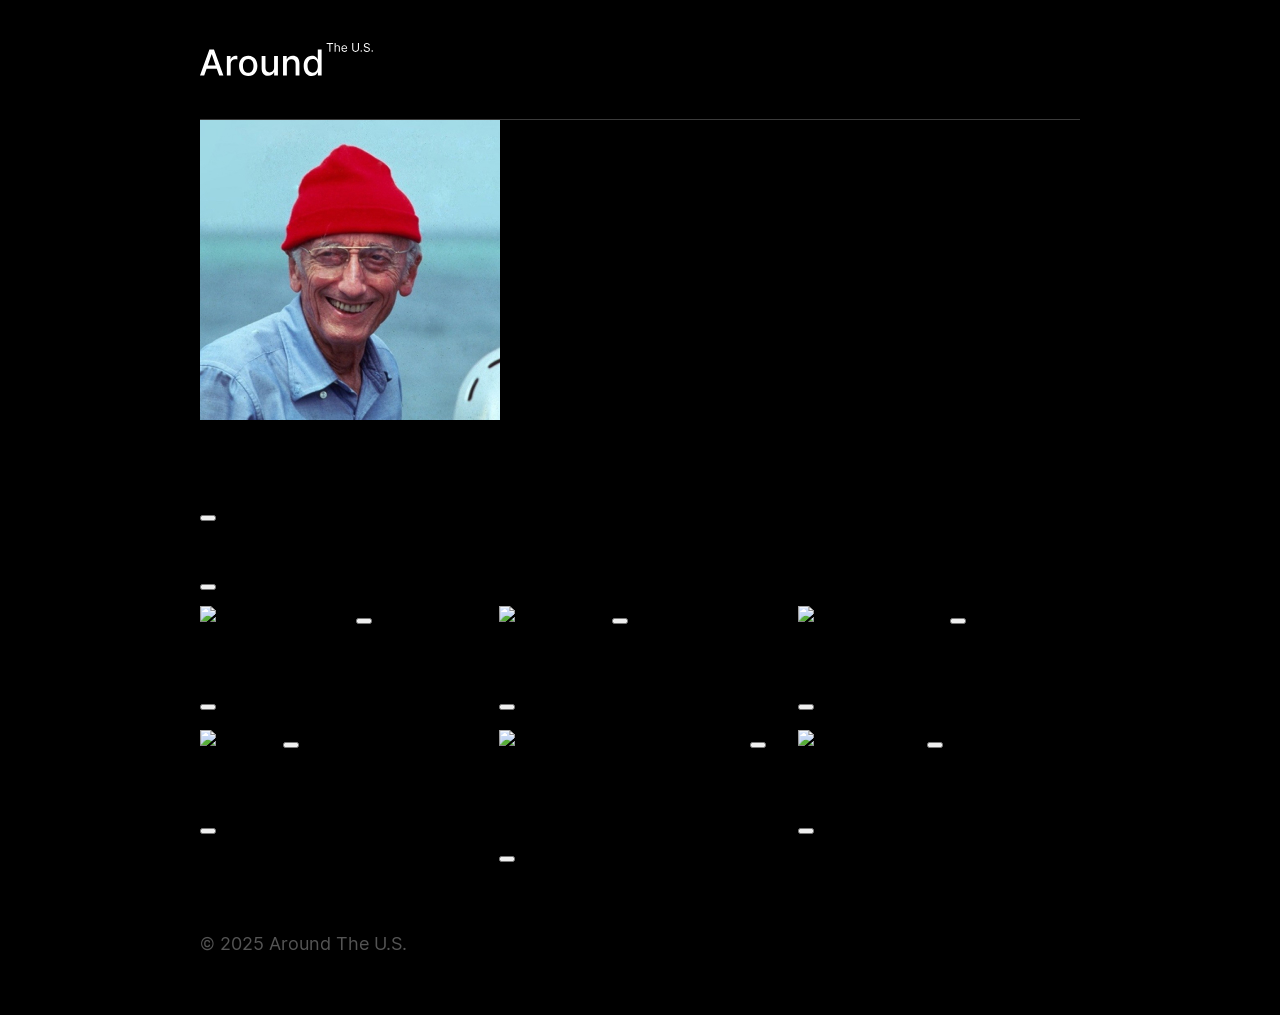
==== index.html @ a39a8e94 "Initial commit" ====
<!DOCTYPE html>
<html lang="es">
  <head>
    <meta charset="UTF-8" />
    <meta content="width=device-width, initial-scale=1.0" name="viewport" />
    <meta content="ie=edge" http-equiv="X-UA-Compatible" />
    <title>Around The U.S.</title>
    <link href="./pages/index.css" rel="stylesheet" />
  </head>
  <body class="page">
    <div class="page__content">
      <header class="header page__section">
        <img
          alt="Logotipo Around The U.S."
          class="logo header__logo"
          src="./images/logo.svg"
        />
      </header>
      <main class="content">
        <section class="profile page__section">
          <img class="profile__image" src="./images/avatar.jpg" alt="Avatar" />
          <div class="profile__info">
            <h1 class="profile__title">Jacques Cousteau</h1>
            <button
              aria-label="Editar perfil"
              class="profile__edit-button"
              type="button"
            ></button>
            <p class="profile__description">Explorador</p>
          </div>
          <button
            aria-label="Agregar tarjeta"
            class="profile__add-button"
            type="button"
          ></button>
        </section>
        <section class="cards page__section">
          <ul class="cards__list">
            <li class="card">
              <img
                class="card__image"
                src="https://practicum-content.s3.us-west-1.amazonaws.com/web-code/moved_yosemite.jpg"
                alt="Valle de Yosemite"
              />
              <button
                aria-label="Eliminar tarjeta"
                class="card__delete-button"
                type="button"
              ></button>
              <div class="card__description">
                <h2 class="card__title">Valle de Yosemite</h2>
                <button
                  aria-label="Botón Me gusta"
                  class="card__like-button"
                  type="button"
                ></button>
              </div>
            </li>
            <li class="card">
              <img
                class="card__image"
                src="https://practicum-content.s3.us-west-1.amazonaws.com/web-code/moved_lake-louise.jpg"
                alt="Lago Louise"
              />
              <button
                aria-label="Eliminar tarjeta"
                class="card__delete-button"
                type="button"
              ></button>
              <div class="card__description">
                <h2 class="card__title">Lago Louise</h2>
                <button
                  aria-label="Botón Me gusta"
                  class="card__like-button"
                  type="button"
                ></button>
              </div>
            </li>
            <li class="card">
              <img
                class="card__image"
                src="https://practicum-content.s3.us-west-1.amazonaws.com/web-code/moved_bald-mountains.jpg"
                alt="Montañas Calvas"
              />
              <button
                aria-label="Eliminar tarjeta"
                class="card__delete-button"
                type="button"
              ></button>
              <div class="card__description">
                <h2 class="card__title">Montañas Calvas</h2>
                <button
                  aria-label="Botón Me gusta"
                  class="card__like-button"
                  type="button"
                ></button>
              </div>
            </li>
            <li class="card">
              <img
                class="card__image"
                src="https://practicum-content.s3.us-west-1.amazonaws.com/web-code/moved_latemar.jpg"
                alt="Latemar"
              />
              <button
                aria-label="Eliminar tarjeta"
                class="card__delete-button"
                type="button"
              ></button>
              <div class="card__description">
                <h2 class="card__title">Latemar</h2>
                <button
                  aria-label="Botón Me gusta"
                  class="card__like-button"
                  type="button"
                ></button>
              </div>
            </li>
            <li class="card">
              <img
                class="card__image"
                src="https://practicum-content.s3.us-west-1.amazonaws.com/web-code/moved_vanoise.jpg"
                alt="Parque Nacional de la Vanoise"
              />
              <button
                aria-label="Eliminar tarjeta"
                class="card__delete-button"
                type="button"
              ></button>
              <div class="card__description">
                <h2 class="card__title">Parque Nacional de la Vanoise</h2>
                <button
                  aria-label="Botón Me gusta"
                  class="card__like-button"
                  type="button"
                ></button>
              </div>
            </li>
            <li class="card">
              <img
                class="card__image"
                src="https://practicum-content.s3.us-west-1.amazonaws.com/web-code/moved_lago.jpg"
                alt="Lago di Braies"
              />
              <button
                aria-label="Eliminar tarjeta"
                class="card__delete-button"
                type="button"
              ></button>
              <div class="card__description">
                <h2 class="card__title">Lago di Braies</h2>
                <button
                  aria-label="Botón Me gusta"
                  class="card__like-button"
                  type="button"
                ></button>
              </div>
            </li>
          </ul>
        </section>
      </main>
      <footer class="footer page__section">
        <p class="footer__copyright">© 2025 Around The U.S.</p>
      </footer>
      <div class="popup" id="edit-popup">
        <div class="popup__content">
          <button
            aria-label="Cerrar ventana emergente"
            class="popup__close"
            type="button"
          ></button>
          <h3 class="popup__title">Editar perfil</h3>
          <form class="popup__form" id="edit-profile-form">
            <input
              class="popup__input popup__input_type_name"
              name="name"
              placeholder="Nombre"
              type="text"
            />
            <input
              class="popup__input popup__input_type_description"
              name="description"
              placeholder="Acerca de mí"
              type="text"
            />
            <button class="button popup__button" type="submit">Guardar</button>
          </form>
        </div>
      </div>
      <div class="popup" id="new-card-popup">
        <div class="popup__content">
          <button
            aria-label="Cerrar ventana emergente"
            class="popup__close"
            type="button"
          ></button>
          <h3 class="popup__title">Nuevo lugar</h3>
          <form class="popup__form" id="new-card-form">
            <input
              class="popup__input popup__input_type_card-name"
              name="place-name"
              placeholder="Título"
              required
              type="text"
            />
            <input
              class="popup__input popup__input_type_url"
              name="link"
              placeholder="Enlace a la imagen"
              required
              type="url"
            />
            <button class="button popup__button" type="submit">Crear</button>
          </form>
        </div>
      </div>
      <div class="popup" id="image-popup">
        <div class="popup__content popup__content_content_image">
          <button
            aria-label="Cerrar ventana emergente"
            class="popup__close"
            type="button"
          ></button>
          <img alt="" class="popup__image" src="#" />
          <p class="popup__caption"></p>
        </div>
      </div>
    </div>
  </body>
</html>
---- pages/index.css ----
@import url("../vendor/normalize.css");
@import url("../vendor/fonts.css");

@import url("../blocks/page.css");
@import url("../blocks/header.css");
@import url("../blocks/content.css");
@import url("../blocks/footer.css");
@import url("../blocks/profile.css");
@import url("../blocks/cards.css");
@import url("../blocks/card.css");
@import url("../blocks/popup.css");
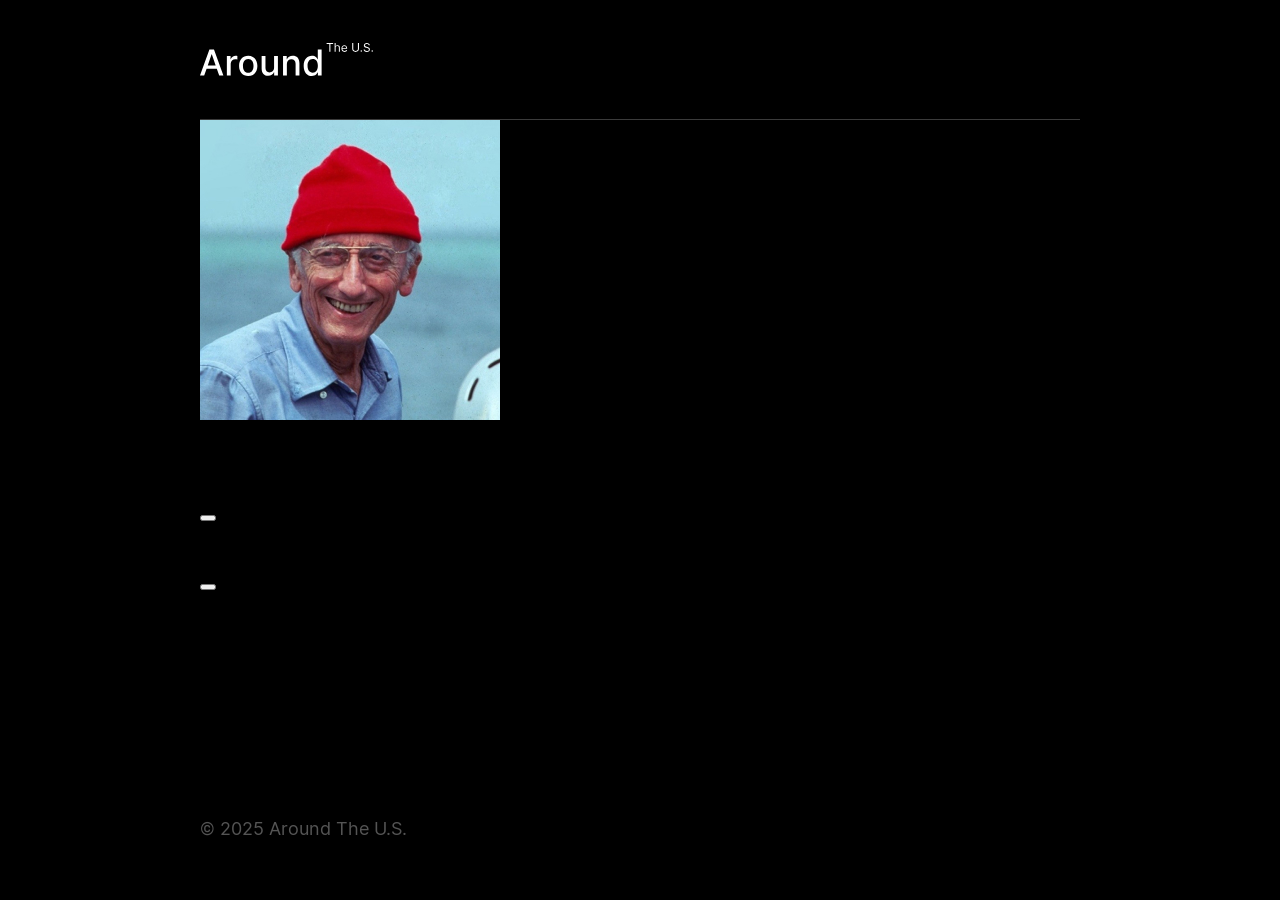
==== commit 7b65631c: "refactor: modules" ====
--- a/index.html
+++ b/index.html
@@ -36,126 +36,24 @@
         </section>
         <section class="cards page__section">
           <ul class="cards__list">
-            <li class="card">
-              <img
-                class="card__image"
-                src="https://practicum-content.s3.us-west-1.amazonaws.com/web-code/moved_yosemite.jpg"
-                alt="Valle de Yosemite"
-              />
-              <button
-                aria-label="Eliminar tarjeta"
-                class="card__delete-button"
-                type="button"
-              ></button>
-              <div class="card__description">
-                <h2 class="card__title">Valle de Yosemite</h2>
+            <template id="card__template">
+              <li class="card">
+                <img class="card__image" src="" alt="" />
                 <button
-                  aria-label="Botón Me gusta"
-                  class="card__like-button"
+                  aria-label="Eliminar tarjeta"
+                  class="card__delete-button"
                   type="button"
                 ></button>
-              </div>
-            </li>
-            <li class="card">
-              <img
-                class="card__image"
-                src="https://practicum-content.s3.us-west-1.amazonaws.com/web-code/moved_lake-louise.jpg"
-                alt="Lago Louise"
-              />
-              <button
-                aria-label="Eliminar tarjeta"
-                class="card__delete-button"
-                type="button"
-              ></button>
-              <div class="card__description">
-                <h2 class="card__title">Lago Louise</h2>
-                <button
-                  aria-label="Botón Me gusta"
-                  class="card__like-button"
-                  type="button"
-                ></button>
-              </div>
-            </li>
-            <li class="card">
-              <img
-                class="card__image"
-                src="https://practicum-content.s3.us-west-1.amazonaws.com/web-code/moved_bald-mountains.jpg"
-                alt="Montañas Calvas"
-              />
-              <button
-                aria-label="Eliminar tarjeta"
-                class="card__delete-button"
-                type="button"
-              ></button>
-              <div class="card__description">
-                <h2 class="card__title">Montañas Calvas</h2>
-                <button
-                  aria-label="Botón Me gusta"
-                  class="card__like-button"
-                  type="button"
-                ></button>
-              </div>
-            </li>
-            <li class="card">
-              <img
-                class="card__image"
-                src="https://practicum-content.s3.us-west-1.amazonaws.com/web-code/moved_latemar.jpg"
-                alt="Latemar"
-              />
-              <button
-                aria-label="Eliminar tarjeta"
-                class="card__delete-button"
-                type="button"
-              ></button>
-              <div class="card__description">
-                <h2 class="card__title">Latemar</h2>
-                <button
-                  aria-label="Botón Me gusta"
-                  class="card__like-button"
-                  type="button"
-                ></button>
-              </div>
-            </li>
-            <li class="card">
-              <img
-                class="card__image"
-                src="https://practicum-content.s3.us-west-1.amazonaws.com/web-code/moved_vanoise.jpg"
-                alt="Parque Nacional de la Vanoise"
-              />
-              <button
-                aria-label="Eliminar tarjeta"
-                class="card__delete-button"
-                type="button"
-              ></button>
-              <div class="card__description">
-                <h2 class="card__title">Parque Nacional de la Vanoise</h2>
-                <button
-                  aria-label="Botón Me gusta"
-                  class="card__like-button"
-                  type="button"
-                ></button>
-              </div>
-            </li>
-            <li class="card">
-              <img
-                class="card__image"
-                src="https://practicum-content.s3.us-west-1.amazonaws.com/web-code/moved_lago.jpg"
-                alt="Lago di Braies"
-              />
-              <button
-                aria-label="Eliminar tarjeta"
-                class="card__delete-button"
-                type="button"
-              ></button>
-              <div class="card__description">
-                <h2 class="card__title">Lago di Braies</h2>
-                <button
-                  aria-label="Botón Me gusta"
-                  class="card__like-button"
-                  type="button"
-                ></button>
-              </div>
-            </li>
+                <div class="card__description">
+                  <h2 class="card__title"></h2>
+                  <button
+                    aria-label="Botón Me gusta"
+                    class="card__like-button"
+                    type="button"
+                  ></button>
+                </div>
+              </li>
+            </template>
           </ul>
         </section>
       </main>
@@ -176,13 +74,21 @@
               name="name"
               placeholder="Nombre"
               type="text"
+              minlength="2"
+              maxlength="40"
+              required
             />
+            <span class="name-input-error"></span>
             <input
               class="popup__input popup__input_type_description"
               name="description"
               placeholder="Acerca de mí"
               type="text"
+              minlength="2"
+              maxlength="200"
+              required
             />
+            <span class="description-input-error"></span>
             <button class="button popup__button" type="submit">Guardar</button>
           </form>
         </div>
@@ -202,14 +108,20 @@
               placeholder="Título"
               required
               type="text"
+              minlength="2"
+              maxlength="30"
+              required
             />
+            <span class="place-name-input-error"></span>
             <input
               class="popup__input popup__input_type_url"
               name="link"
               placeholder="Enlace a la imagen"
               required
               type="url"
+              required
             />
+            <span class="link-input-error"></span>
             <button class="button popup__button" type="submit">Crear</button>
           </form>
         </div>
@@ -226,5 +138,9 @@
         </div>
       </div>
     </div>
+    <script type="modele" src="scripts/index.js"></script>
+    <script type="module" src="scripts/Cards.js"></script>
+    <script type="module" src="scripts/FormValidator.js"></script>
+    <script type="module" src="scripts/utils.js"></script>
   </body>
 </html>
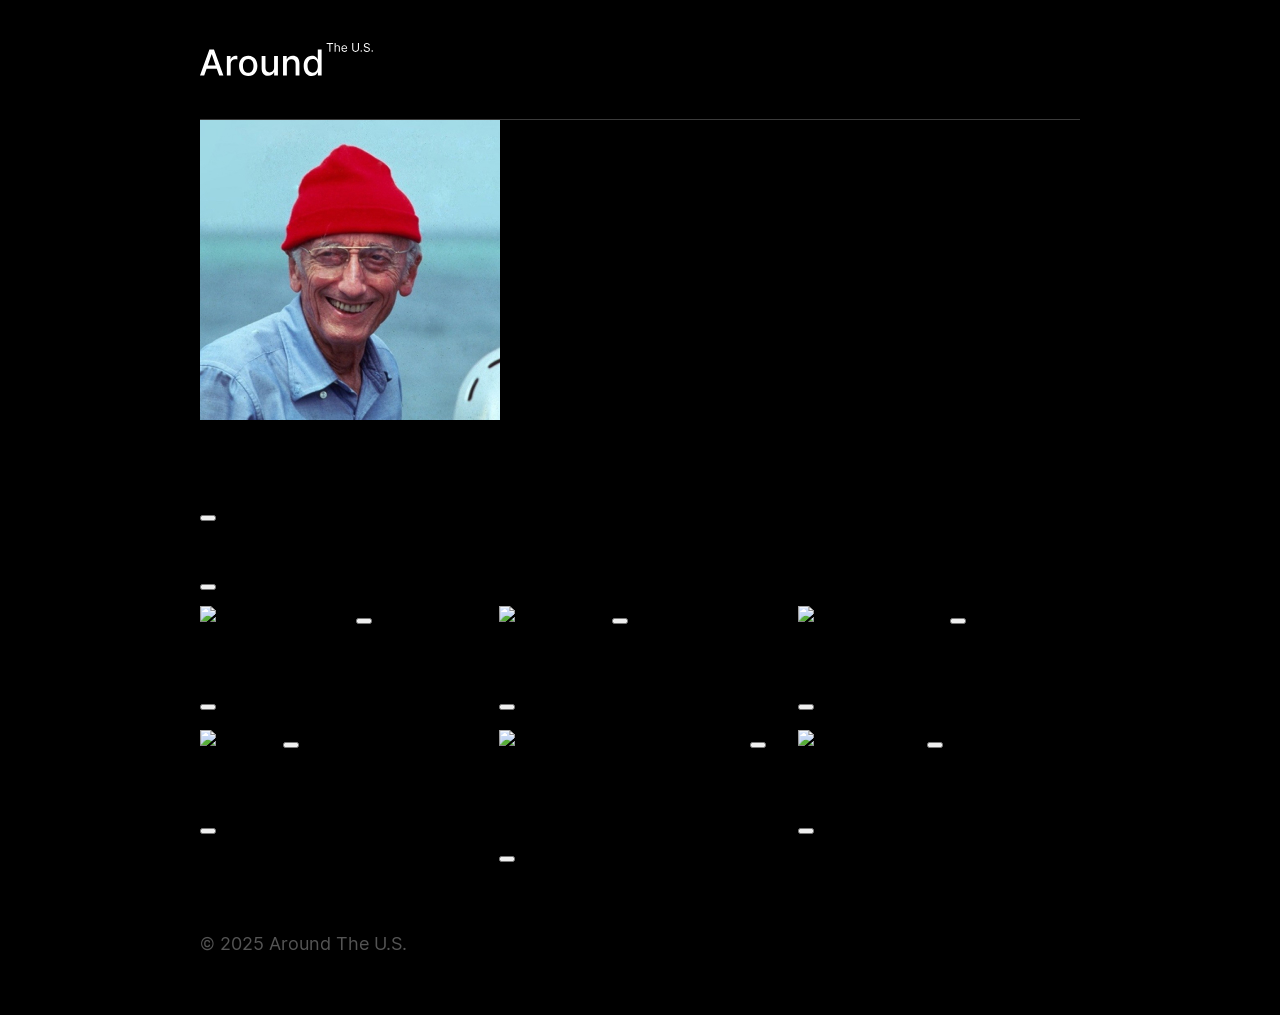
==== commit f487bf56: "refactor: imports Card y FormValidator" ====
--- a/index.html
+++ b/index.html
@@ -138,9 +138,6 @@
         </div>
       </div>
     </div>
-    <script type="modele" src="scripts/index.js"></script>
-    <script type="module" src="scripts/Cards.js"></script>
-    <script type="module" src="scripts/FormValidator.js"></script>
-    <script type="module" src="scripts/utils.js"></script>
+    <script type="module" src="scripts/index.js"></script>
   </body>
 </html>
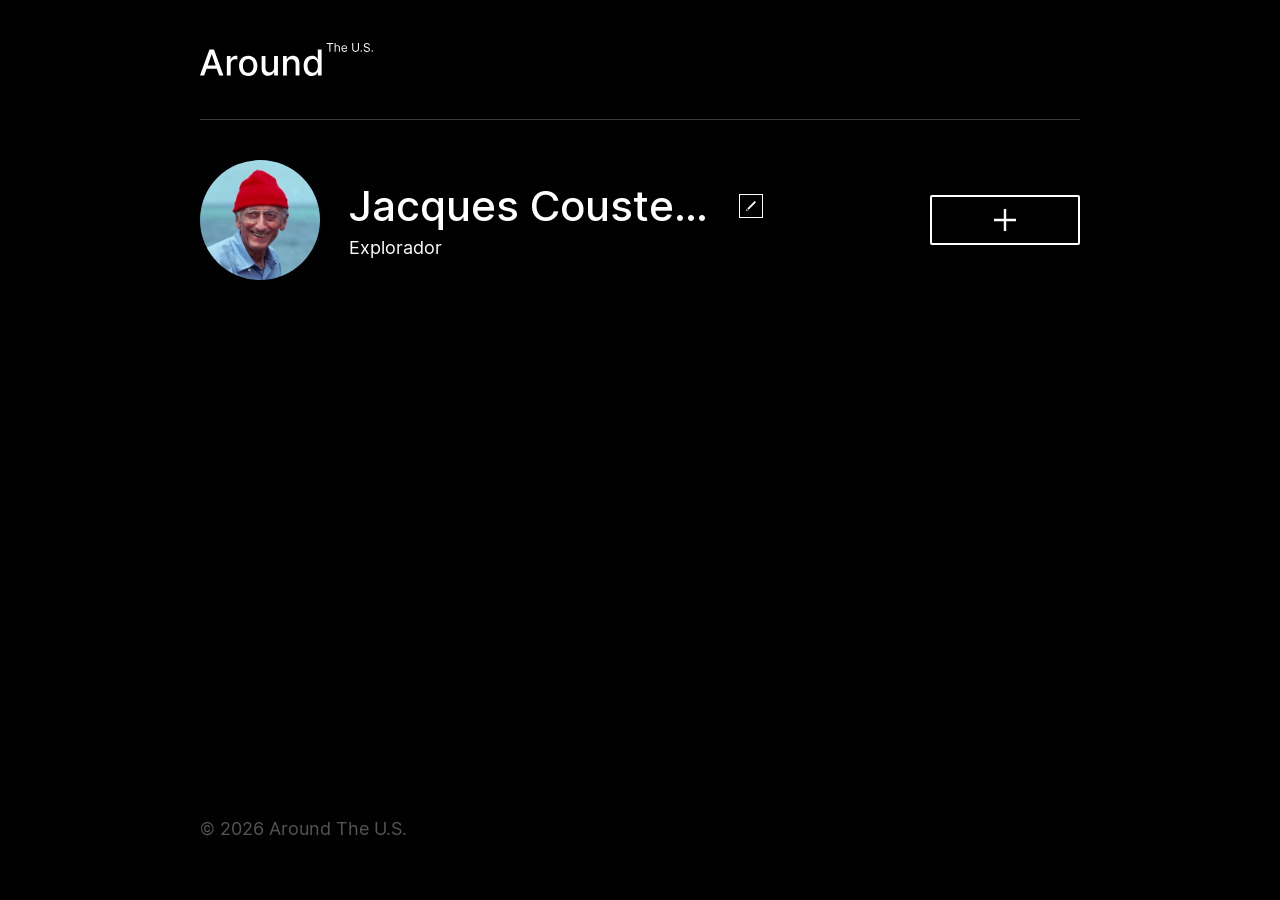
==== commit 5d7fd019: "feat: connected to server. & Create Api and PopoUpWithConfirmation classes" ====
--- a/index.html
+++ b/index.html
@@ -1,4 +1,4 @@
-<!DOCTYPE html>
+<!doctype html>
 <html lang="es">
   <head>
     <meta charset="UTF-8" />
@@ -18,7 +18,20 @@
       </header>
       <main class="content">
         <section class="profile page__section">
-          <img class="profile__image" src="./images/avatar.jpg" alt="Avatar" />
+          <div class="profile__avatar-container">
+            <img
+              class="profile__image"
+              src="./images/avatar.jpg"
+              alt="Avatar"
+            />
+            <div class="profile__avatar-overlay">
+              <img
+                src="./images/edit-icon.svg"
+                alt="Editar"
+                class="profile__avatar-edit-icon"
+              />
+            </div>
+          </div>
           <div class="profile__info">
             <h1 class="profile__title">Jacques Cousteau</h1>
             <button
@@ -58,7 +71,7 @@
         </section>
       </main>
       <footer class="footer page__section">
-        <p class="footer__copyright">© 2025 Around The U.S.</p>
+        <p class="footer__copyright">© 2026 Around The U.S.</p>
       </footer>
       <div class="popup" id="edit-popup">
         <div class="popup__content">
@@ -110,7 +123,6 @@
               type="text"
               minlength="2"
               maxlength="30"
-              required
             />
             <span class="place-name-input-error"></span>
             <input
@@ -119,7 +131,6 @@
               placeholder="Enlace a la imagen"
               required
               type="url"
-              required
             />
             <span class="link-input-error"></span>
             <button class="button popup__button" type="submit">Crear</button>
@@ -137,6 +148,47 @@
           <p class="popup__caption"></p>
         </div>
       </div>
+      <div class="popup popup_type_delete-confirmation">
+        <div class="popup__content popup__container_type_confirmation">
+          <button
+            type="button"
+            class="popup__close"
+            aria-label="Cerrar"
+          ></button>
+          <form class="popup__form" name="delete-card" novalidate>
+            <h2 class="popup__title popup__title_type_confirmation">
+              ¿Estás seguro/a?
+            </h2>
+            <button
+              type="submit"
+              class="popup__button popup__button_type_confirmation"
+            >
+              Sí
+            </button>
+          </form>
+        </div>
+      </div>
+      <div class="popup" id="avatar-popup">
+        <div class="popup__content">
+          <button
+            aria-label="Cerrar ventana emergente"
+            class="popup__close"
+            type="button"
+          ></button>
+          <h3 class="popup__title">Cambiar foto de perfil</h3>
+          <form class="popup__form" id="avatar-form" novalidate>
+            <input
+              class="popup__input popup__input_type_url"
+              name="avatar"
+              placeholder="Enlace a la imagen"
+              type="url"
+              required
+            />
+            <span class="avatar-input-error"></span>
+            <button class="button popup__button" type="submit">Guardar</button>
+          </form>
+        </div>
+      </div>
     </div>
     <script type="module" src="scripts/index.js"></script>
   </body>
